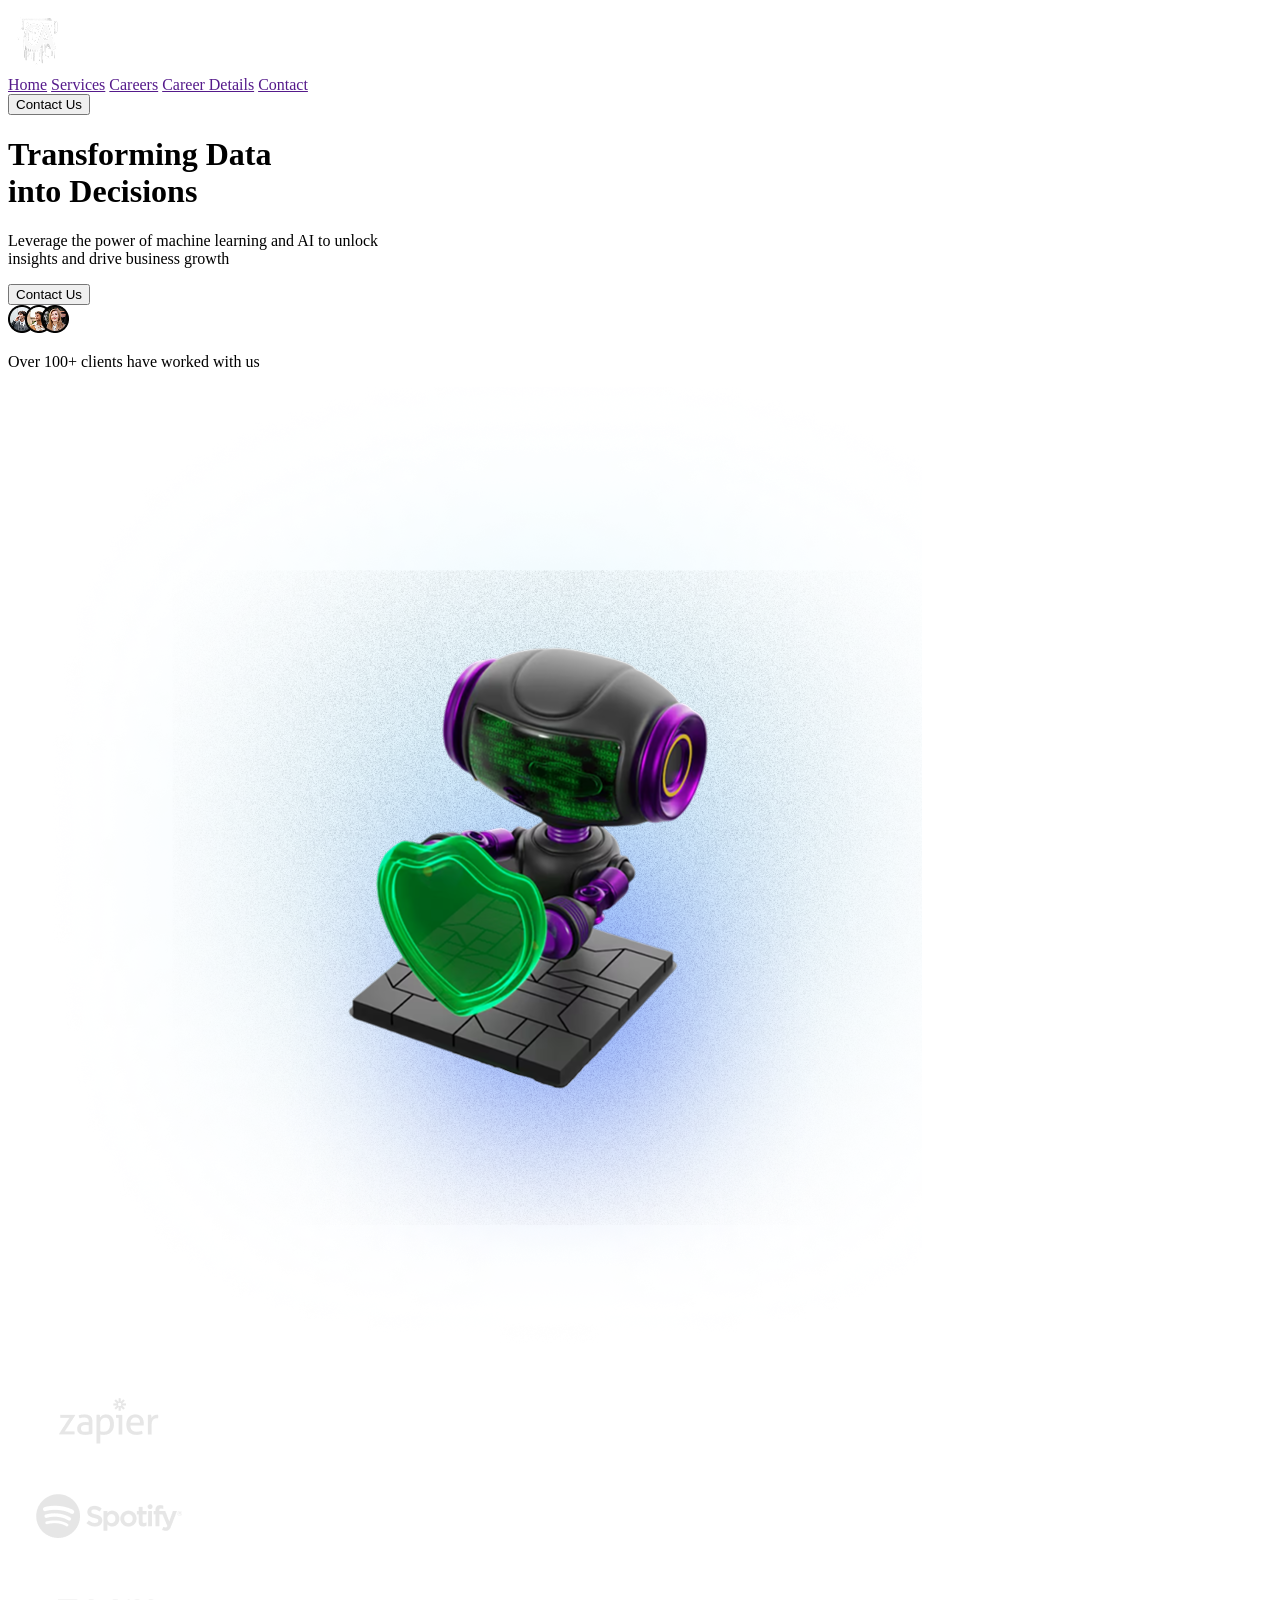
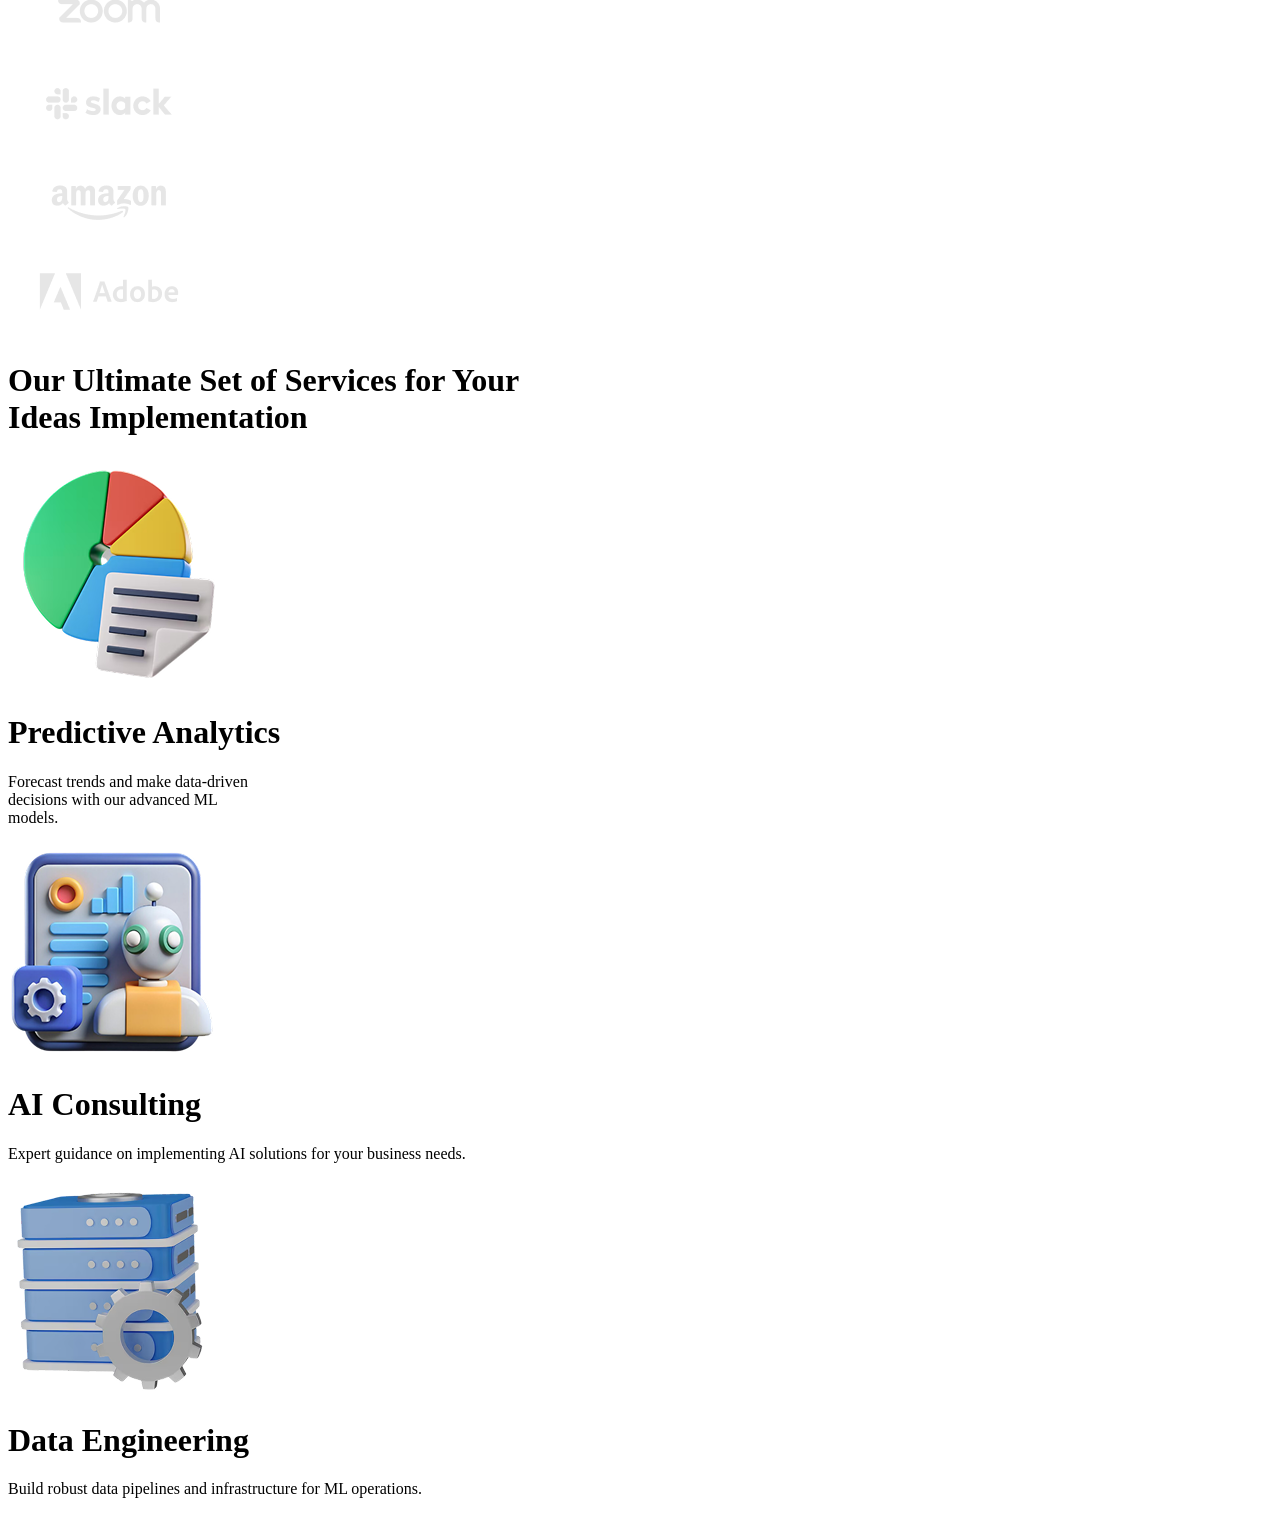
==== index.html @ 82a8defa "sg" ====
<!DOCTYPE html>
<html lang="en">
<head>
    <meta charset="UTF-8">
    <meta name="viewport" content="width=device-width, initial-scale=1.0">
    <title>Document</title>
    <link rel="stylesheet" href="./src/output.css">
</head>
<body class="bg-[black] max-w-[1200px] m-auto">
    <div class="flex items-center justify-evenly">

        <div>
            <div><img src="./src/Logo (5).png" alt=""></div>
        </div>

        <div class="flex text-[white] gap-[20px] hidden lg:flex">
            <a href="">Home</a>
            <a href="">Services</a>
            <a href="">Careers</a>
            <a href="">Career Details</a>
            <a href="">Contact</a>

        </div>

        <div>
            <button class="w-[150px] h-[40px] bg-[#0A84FF] text-[white] rounded-2xl">Contact Us</button>
        </div>

    </div>

    <div class="flex justify-center items-center flex-col lg:flex-row">

        
        <div class="flex flex-col gap-[20px]">
            <h1 class="text-[40px] text-[white] font-bold">Transforming Data <br> into  <span class="bg-[#0A84FF] p-[10px] rounded-[20px]"> Decisions </span></h1>
            <p class="text-[white]">Leverage the power of machine learning and AI to unlock <br> insights and drive business growth</p>
             <div>
            <button class="w-[150px] h-[40px] bg-[#0A84FF] text-[white]">Contact Us</button>
        </div>

        <div class="flex gap-[20px]">
            <div><img src="./src/Group 20 (2).png" alt=""></div>
            <p class="text-[white]">Over 100+ clients have worked with us</p>
        </div>
        </div>

        <div>
            <div><img class="h-[600px]" src="./src/robot area.png" alt=""></div>
        </div>

    </div>
      
    <div>
    
       
    
    <div class="flex flex-col items-center lg:flex-row ">

        <div><img src="./src/Card.png" alt=""></div>
        <div><img src="./src/Card (2).png" alt=""></div>
        <div><img src="./src/Card (1).png" alt=""></div>
        <div><img src="./src/Card (3).png" alt=""></div>
        <div><img src="./src/Card (4).png" alt=""></div>
        <div><img src="./src/Card (5).png" alt=""></div>

    </div>

    </div>
    
    <div class="mt-[50px]">

        <h1 class="text-[white] text-center text-[23px] font-bold ">Our Ultimate Set of Services for Your <br> Ideas Implementation</h1>


        <div class="flex justify-center gap-[20px] pt-[30px] flex-col items-center lg:flex-row">
   
            <div class="flex flex-col gap-[20px] w-[300px] h-[400px] bg-[#141414] text-center items-center rounded-2xl ">
              <div><img src="./src/72355892508 1.png" alt=""></div>
              <h1 class="text-[white] text-[17px] ">Predictive Analytics</h1>
              <p class="text-[white]" >Forecast trends and make data-driven <br> decisions with our advanced ML <br> models.</p>

            </div>

            <div class="flex flex-col gap-[20px] w-[300px] h-[400px] bg-[#141414] text-center items-center rounded-2xl ">
              <div><img src="./src/72355892508 1 (1).png" alt=""></div>
              <h1 class="text-[white] text-[17px] ">AI Consulting</h1>
              <p class="text-[white]" >Expert guidance on implementing AI solutions for your business needs.</p>

            </div>

            <div class="flex flex-col gap-[20px] w-[300px] h-[400px] bg-[#141414] text-center items-center rounded-2xl ">
              <div><img src="./src/72355892508 1 (2).png" alt=""></div>
              <h1 class="text-[white] text-[17px] ">Data Engineering</h1>
              <p class="text-[white]" >Build robust data pipelines and infrastructure for ML operations.</p>

            </div>



        </div>
    </div>
    
</body>
</html>
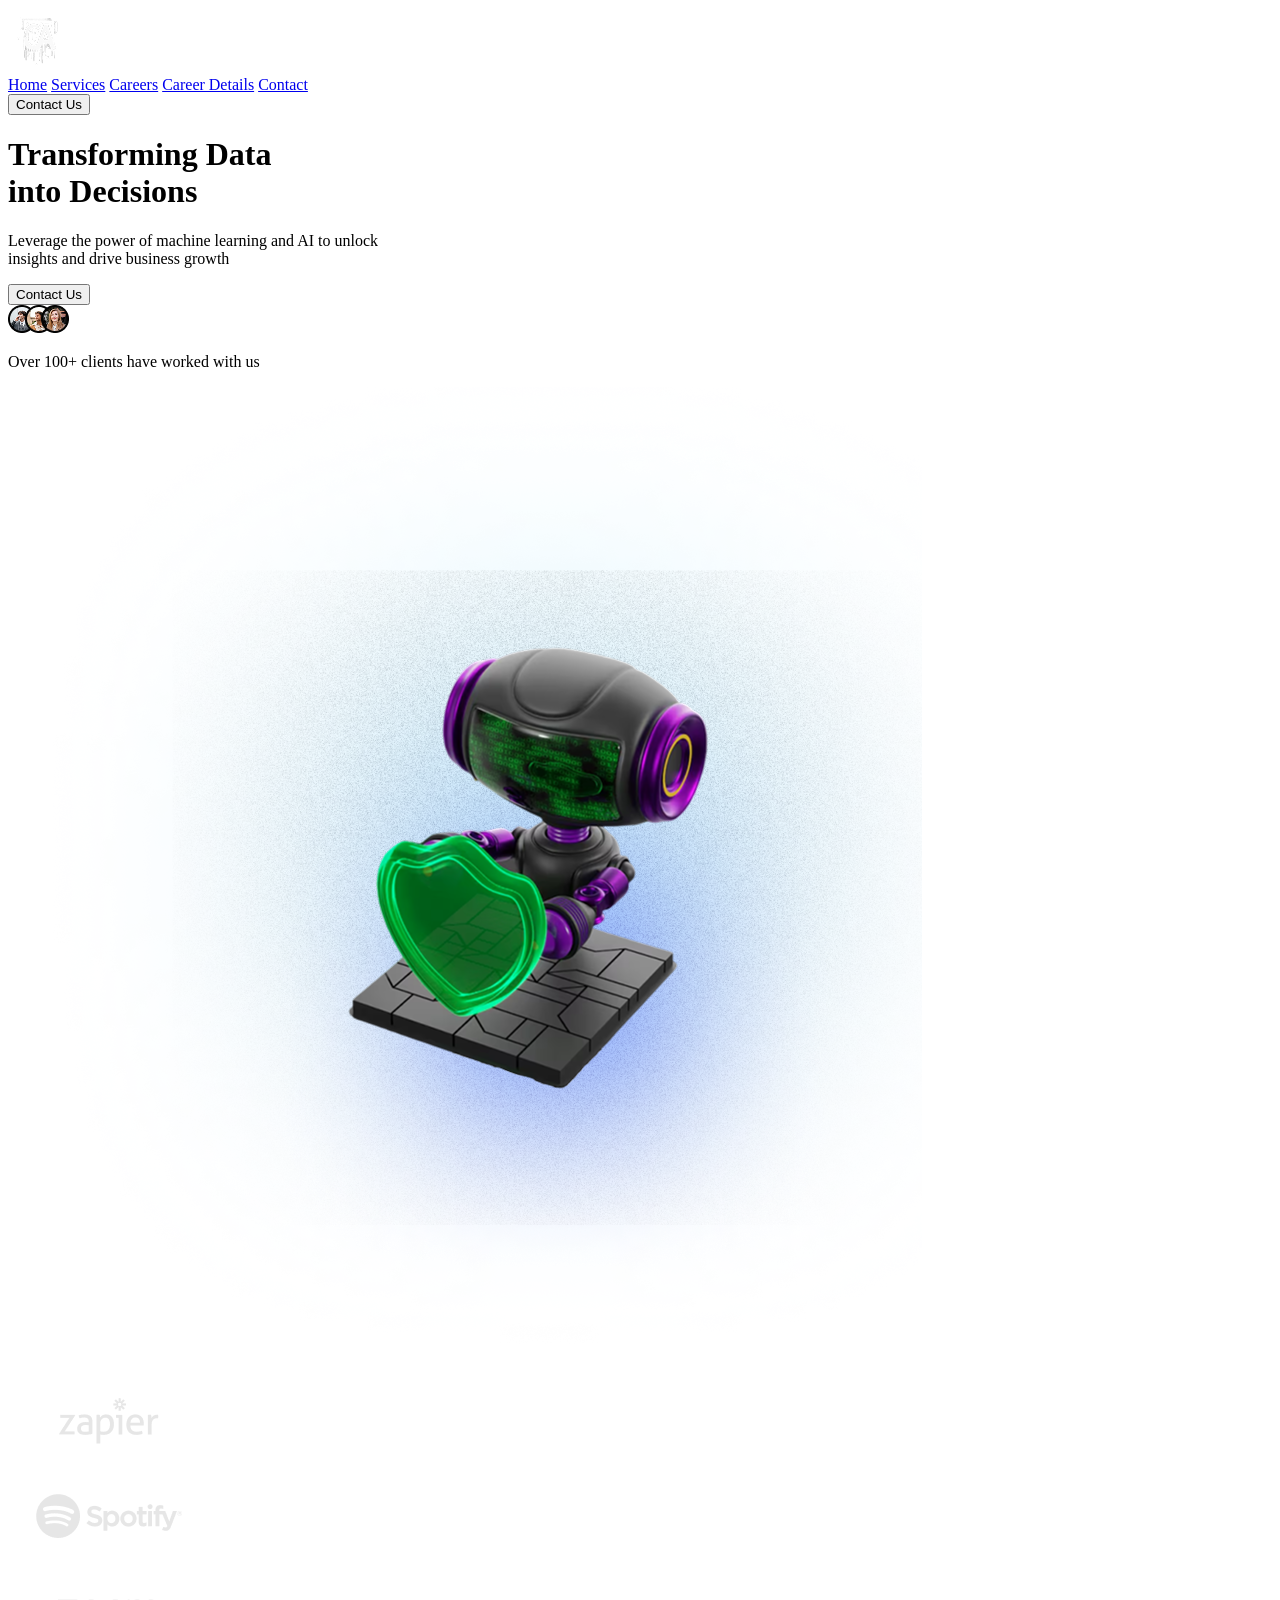
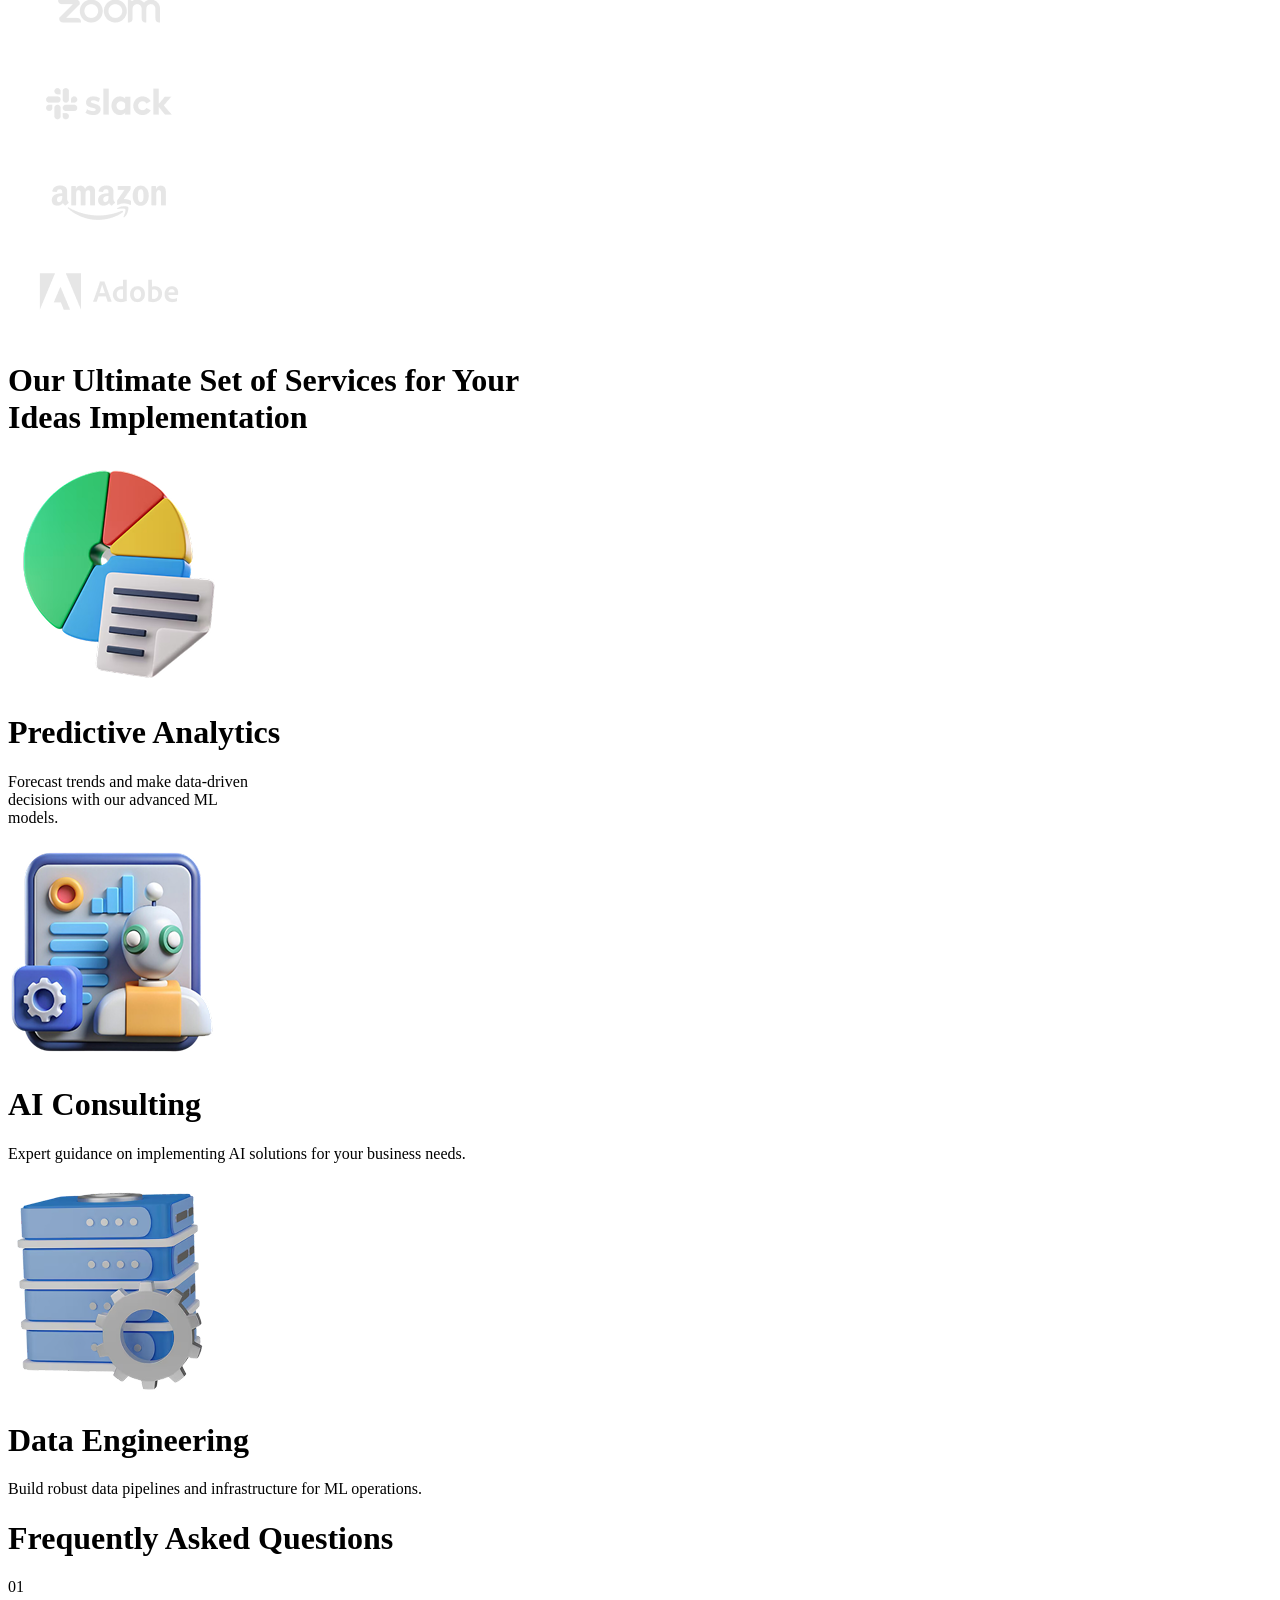
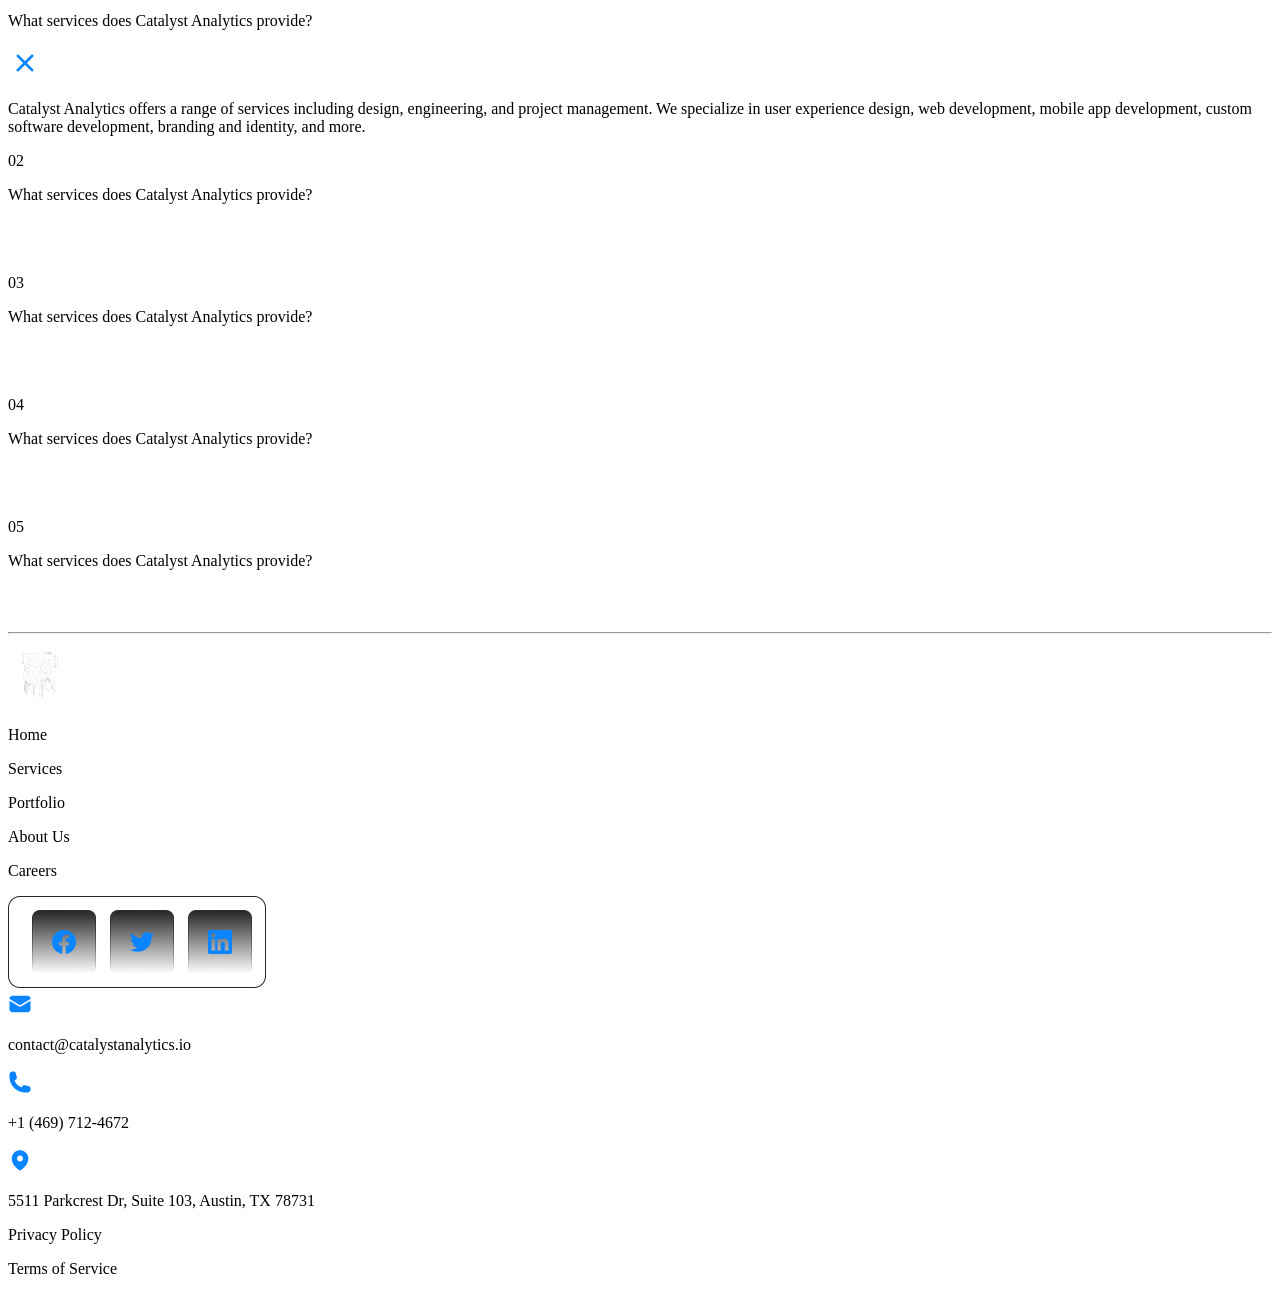
==== commit 6a0a2ae3: "hs" ====
--- a/index.html
+++ b/index.html
@@ -6,7 +6,7 @@
     <title>Document</title>
     <link rel="stylesheet" href="./src/output.css">
 </head>
-<body class="bg-[black] max-w-[1200px] m-auto">
+<body class="bg-[black] max-w-[1200px] m-auto text-[white]">
     <div class="flex items-center justify-evenly">
 
         <div>
@@ -14,11 +14,11 @@
         </div>
 
         <div class="flex text-[white] gap-[20px] hidden lg:flex">
-            <a href="">Home</a>
-            <a href="">Services</a>
-            <a href="">Careers</a>
-            <a href="">Career Details</a>
-            <a href="">Contact</a>
+            <a href="#">Home</a>
+            <a href="./src/page2.html">Services</a>
+            <a href="./src/page3.html">Careers</a>
+            <a href="./src/page4.html">Career Details</a>
+            <a href="./src/page5.html">Contact</a>
 
         </div>
 
@@ -99,6 +99,131 @@
 
         </div>
     </div>
+
+    <div>
+
+
+        <h1 class="text-[white] text-[23px] font-bold text-center p-[50px] ">Frequently Asked Questions</h1>
+
+
+        <div class="flex flex-col gap-[20px] items-center ">
+
+        
+            <div class="flex flex-col w-[550px] h-[200px] bg-[#1E1E1E] items-center">
+              <div class="flex items-center gap-[50px]">
+                <div class="w-[50px] h-[60px] bg-[#131313] p-[10px] rounded-[10px] ">
+                    <p class="font-bold text-[30px] text-[#0A84FF]">01</p>
+                </div>
+                <p class="text-[#0A84FF]">What services does Catalyst Analytics provide?</p>
+
+                 <div><img src="./src/Icon (19).png" alt=""></div>
+              </div>
+              <p class="w-[530px]">Catalyst Analytics offers a range of services including design, engineering, and project management. We specialize in user experience design, web development, mobile app development, custom software development, branding and identity, and more.</p>
+             
+
+
+            </div>
+
+            <div class=" w-[550px] h-[80px] bg-[#1E1E1E] p-[10px]" >
+
+                <div class="flex items-center gap-[50px]">
+                <div class="w-[50px] h-[60px] bg-[#131313] p-[10px] rounded-[10px] ">
+                    <p class="font-bold text-[30px] ">02</p>
+                </div>
+                <p class="">What services does Catalyst Analytics provide?</p>
+
+                 <div><img src="./src/Icon (20).png" alt=""></div>
+              </div>
+            </div>
+
+             <div class=" w-[550px] h-[80px] bg-[#1E1E1E] p-[10px]" >
+
+                <div class="flex items-center gap-[50px]">
+                <div class="w-[50px] h-[60px] bg-[#131313] p-[10px] rounded-[10px] ">
+                    <p class="font-bold text-[30px] ">03</p>
+                </div>
+                <p class="">What services does Catalyst Analytics provide?</p>
+
+                 <div><img src="./src/Icon (20).png" alt=""></div>
+              </div>
+            </div>
+
+             <div class=" w-[550px] h-[80px] bg-[#1E1E1E] p-[10px]" >
+
+                <div class="flex items-center gap-[50px]">
+                <div class="w-[50px] h-[60px] bg-[#131313] p-[10px] rounded-[10px] ">
+                    <p class="font-bold text-[30px] ">04</p>
+                </div>
+                <p class="">What services does Catalyst Analytics provide?</p>
+
+                 <div><img src="./src/Icon (20).png" alt=""></div>
+              </div>
+            </div> <div class=" w-[550px] h-[80px] bg-[#1E1E1E] p-[10px]" >
+
+                <div class="flex items-center gap-[50px]">
+                <div class="w-[50px] h-[60px] bg-[#131313] p-[10px] rounded-[10px] ">
+                    <p class="font-bold text-[30px] ">05</p>
+                </div>
+                <p class="">What services does Catalyst Analytics provide?</p>
+
+                 <div><img src="./src/Icon (20).png" alt=""></div>
+              </div>
+            </div>
+
+
+        </div>
+
+    </div>
+
+   <hr class="mt-[50px]">
+
+   <div class="flex items-center justify-evenly p-[50px] flex-col items-center lg:flex-row">
+
+    <div>
+        <div><img src="./src/Logo (5).png" alt=""></div>
+    </div>
+
+    <div class="flex gap-[40px] flex-col lg:flex-row">
+        <p>Home</p>
+        <p>Services</p>
+        <p>Portfolio</p>
+        <p>About Us</p>
+        <p>Careers</p>
+    </div>
+    <div>
+        <div><img class="h-[50px]" src="./src/Sub Container.png" alt=""></div>
+    </div>
+   </div>
+
+   <div class="flex justify-evenly flex-col lg:flex-row">
+ 
+    <div class="flex gap-[30px] flex-col items-center lg:flex-row">
+ 
+    <div class="flex">
+        <div><img src="./src/Icon (21).png" alt=""></div>
+        <p> contact@catalystanalytics.io</p>
+    </div>
+
+    <div class="flex">
+        <div><img src="./src/Icon (22).png" alt=""></div>
+        <p> +1 (469) 712-4672</p>
+    </div>
+
+    <div class="flex">
+        <div><img src="./src/Icon (24).png" alt=""></div>
+        <p> 5511 Parkcrest Dr, Suite 103, Austin, TX 78731</p>
+    </div>
+
+    </div>
+
+    <div class="flex gap-[20px] text-[#98989A] flex-col items-center lg:flex-row">
+        <p>Privacy Policy</p>
+        <p>Terms of Service</p>
+    </div>
+
+
+   </div>
+   
     
 </body>
 </html>
